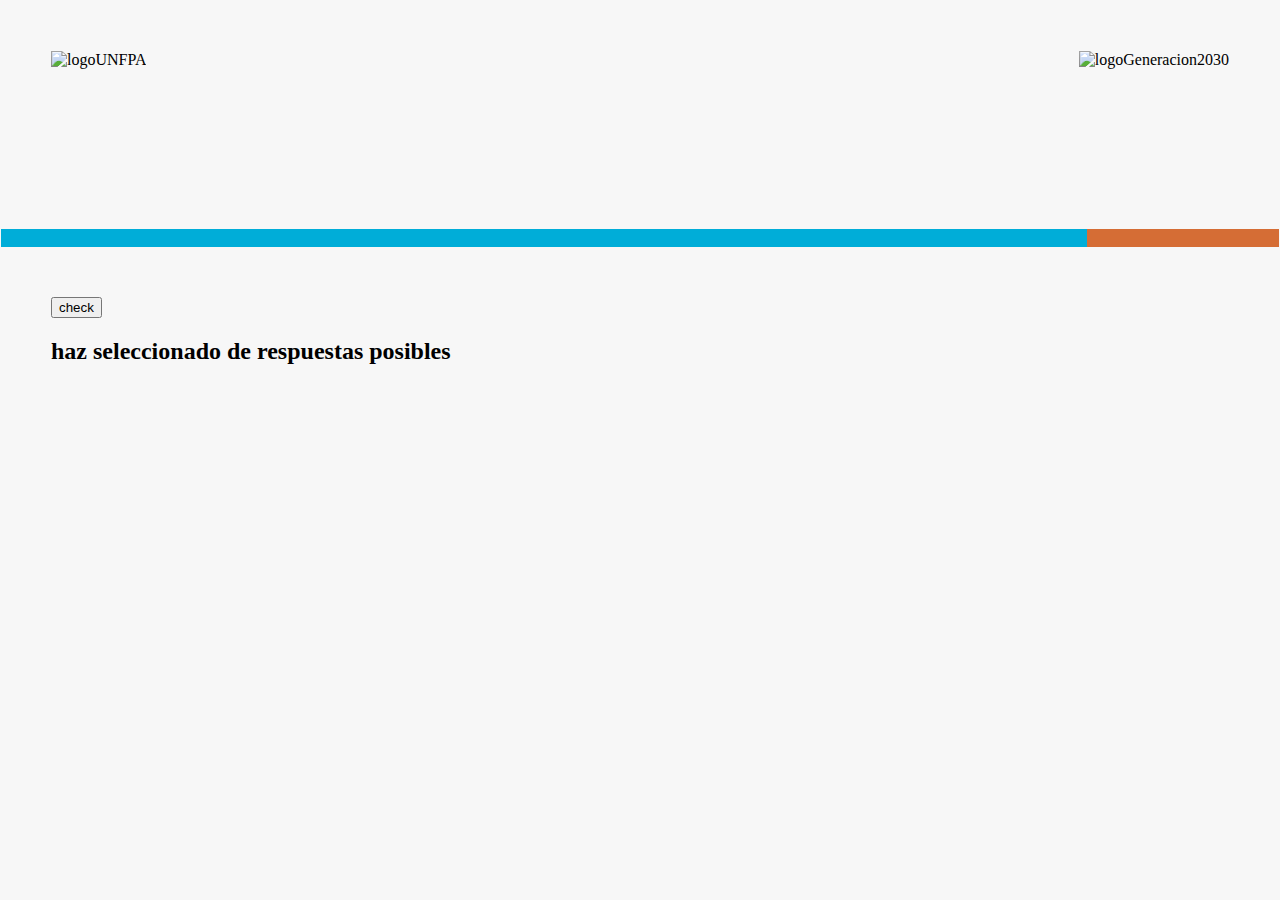
==== pages/act1.html @ 6b647393 "styles adjustment" ====
<!DOCTYPE html>
<html lang="es">
  <meta charset="UTF-8" />

  <head>
    <title>UNFPA - act 1</title>

    <link rel="stylesheet" type="text/css" href="../styles/act1.css" />
    <script src="../js/act1.js"></script>
    <script
      src="https://code.jquery.com/jquery-3.6.0.min.js"
      integrity="sha256-/xUj+3OJU5yExlq6GSYGSHk7tPXikynS7ogEvDej/m4="
      crossorigin="anonymous"
    ></script>
  </head>

  <body>
    <div style="display: flex; flex-wrap: wrap">
      <img class="logos" src="../content/logoUNFPA.jpeg" alt="logoUNFPA" />
      <img
        class="logos"
        src="../content/logoGeneracion2030.jpeg"
        alt="logoGeneracion2030"
        style="margin-left: auto"
      />
    </div>

    <div style="display: flex">
      <div
        style="width: 85vw; height: 2vh; background-color: #00add8; float: left"
      ></div>
      <div
        style="
          width: 15vw;
          height: 2vh;
          background-color: #d56d35;
          margin-left: auto;
        "
      ></div>
    </div>

    <div id="controls">
      <button onclick="checkAnswers()" status="0">check</button>
      <h2 id="message">
        haz seleccionado <span id="ammount"></span> de
        <span id="possible"></span>
        respuestas posibles
      </h2>
    </div>

    <div id="here_table"></div>
  </body>
</html>
---- styles/act1.css ----
body {
  margin: 0px;
  background-color: #f7f7f7;
  padding: 1px;
}

#controls {
  margin: 50px;
}
#here_table {
  display: flex;
  /* background image*/
  background-image: url(../content/huella.jpeg);
  background-repeat: no-repeat;
  background-attachment: fixed;
  background-position: right -543px center;
}
table {
  text-align: left;
  vertical-align: middle;
  position: relative;
  border-collapse: collapse;
}
th,
td {
  border: 1px solid grey;
  width: 5vw;
  height: 5vw;
  padding: 0.25rem;
}
th {
  padding: 0px;
  position: sticky;
  top: 0; /*Don't forget this, required for the stickiness */
  /*background-size: cover;*/
  background-size: contain;
  background-position: center;
  background-repeat: no-repeat;
  background-color: #f5f5f5;
  border: #f5f5f5;
}
.derechosHeader {
  width: 15vw;
}
.emptyCell {
  text-align: center;
  cursor: pointer;
}

.logos {
  margin: 50px;
  height: 10vw;
  min-height: 80px;
  max-height: 200px;
}
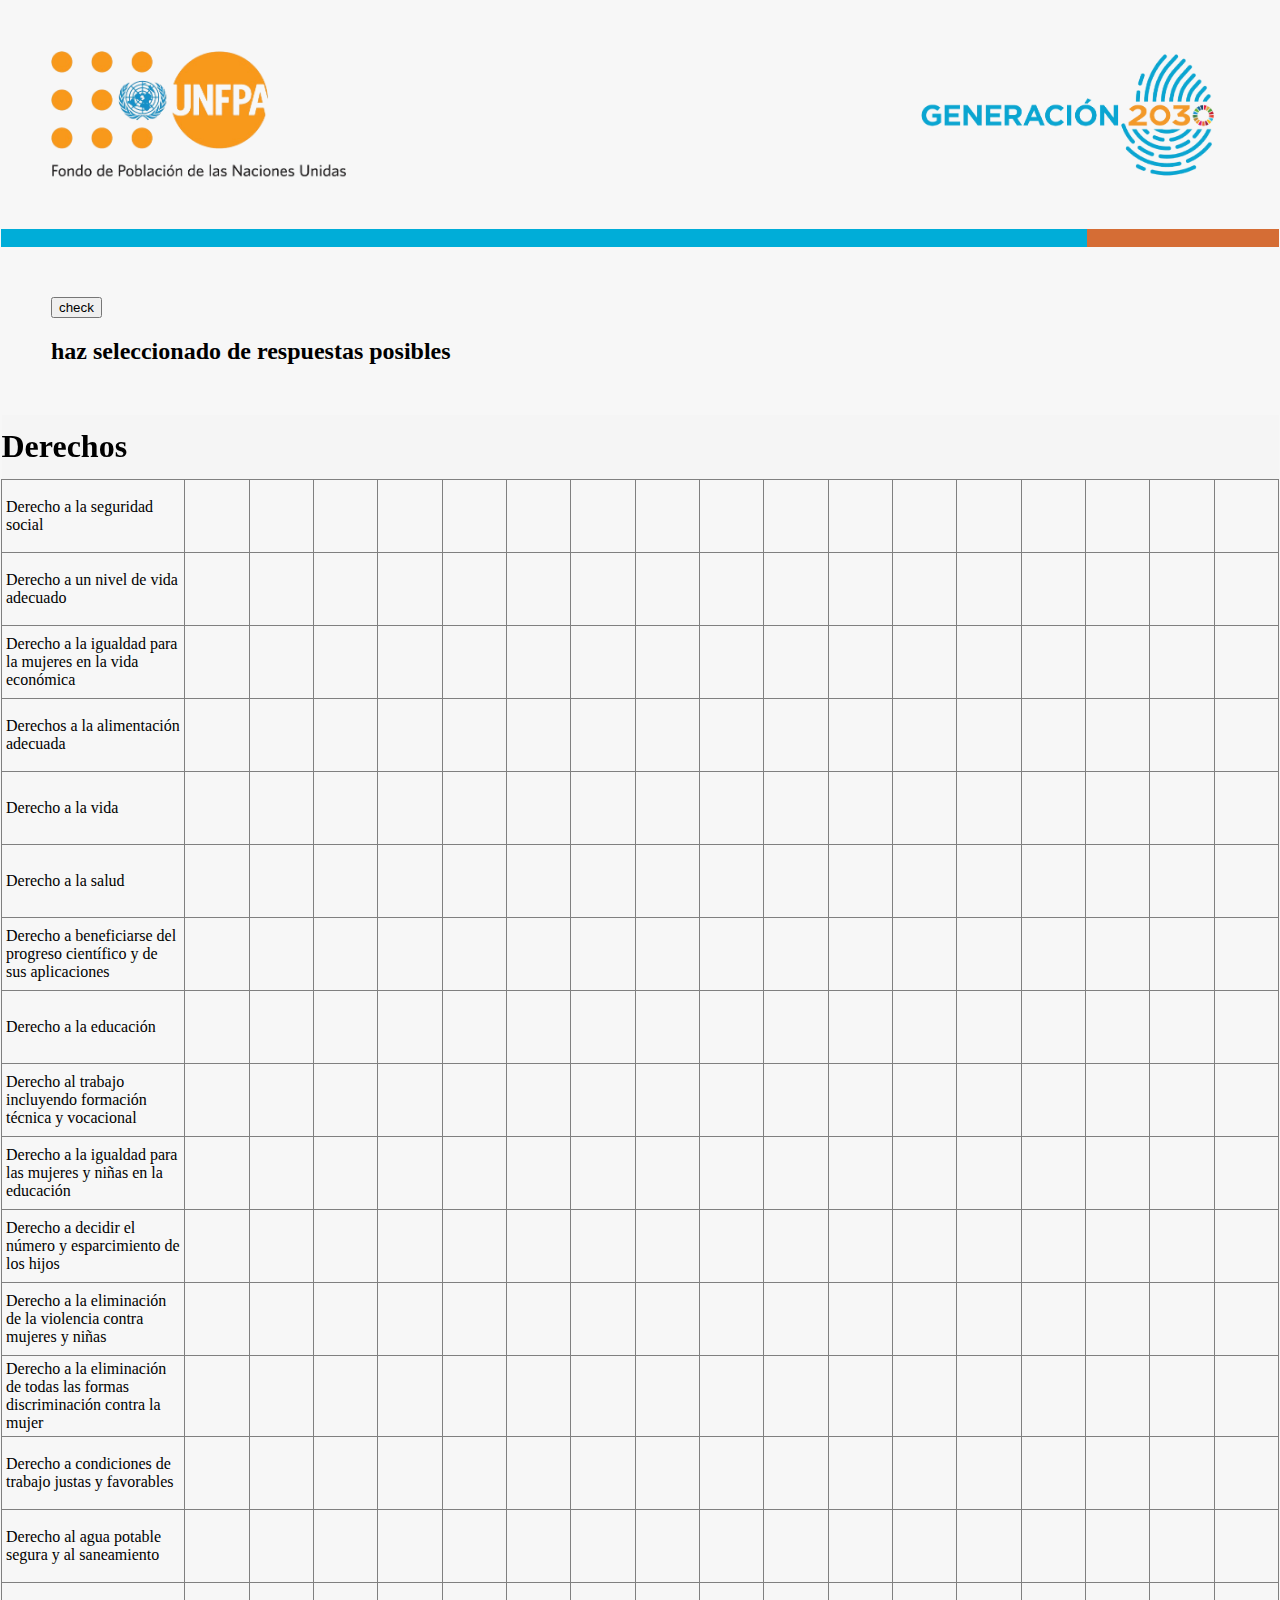
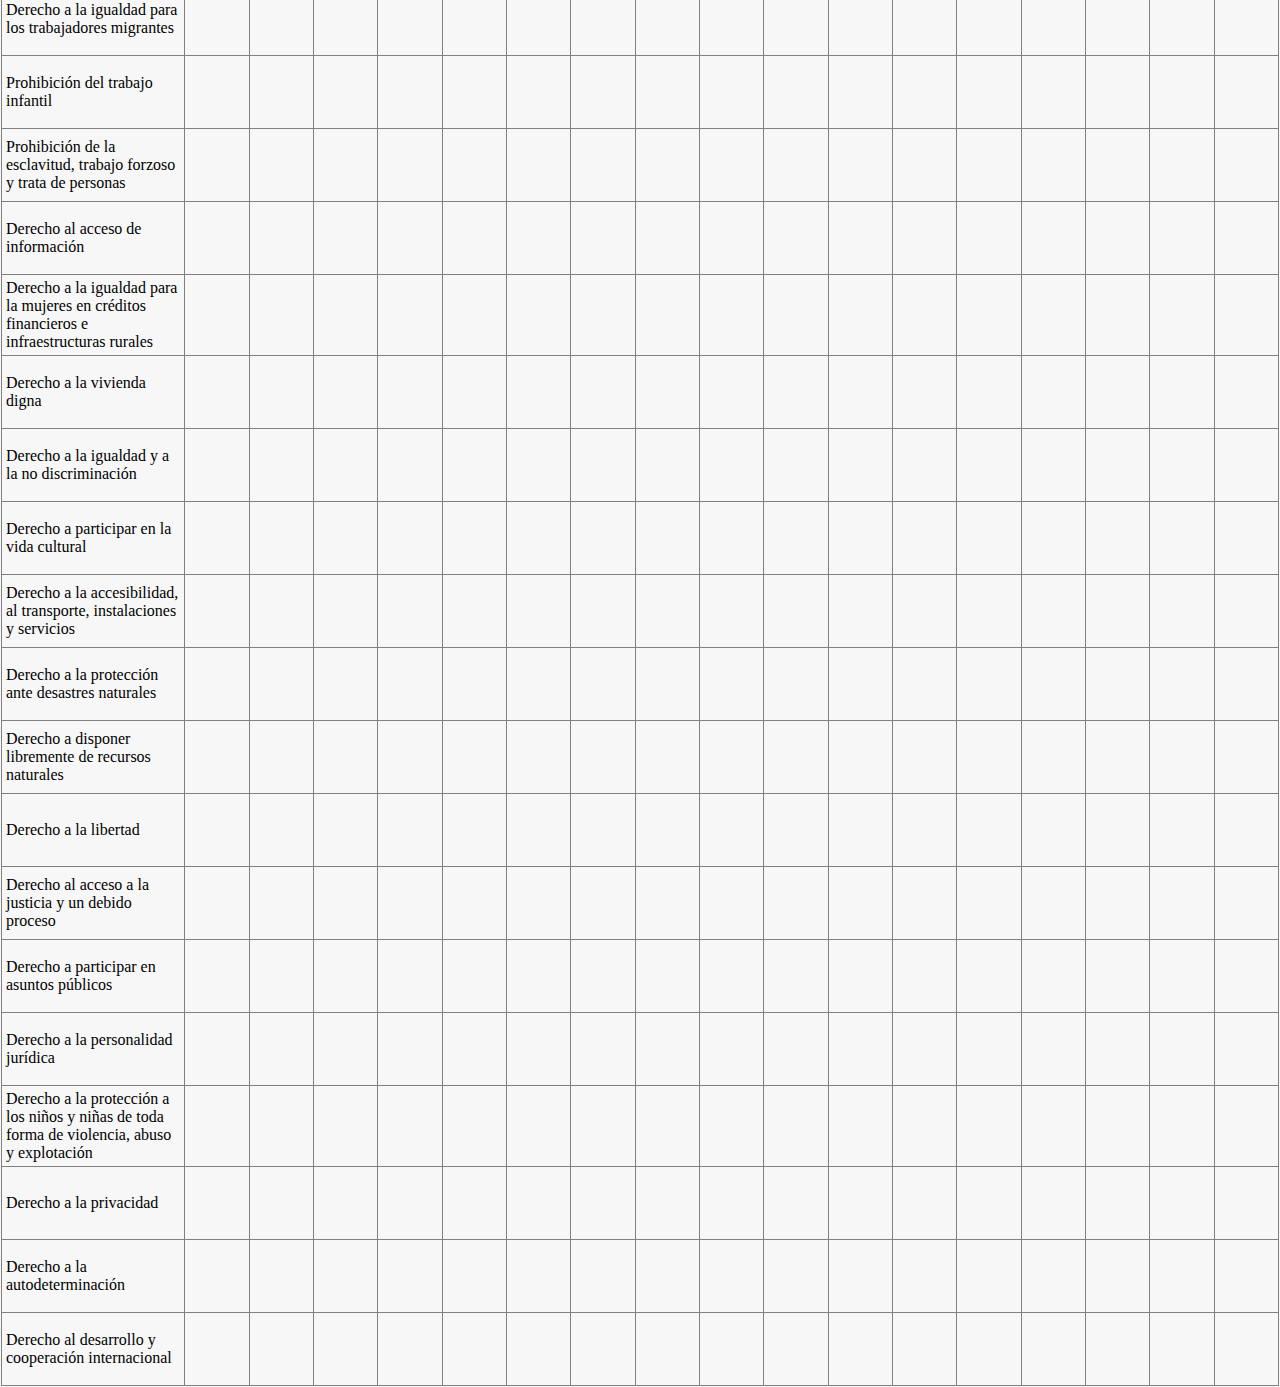
==== commit 0738cabd: "style changes" ====
--- a/pages/act1.html
+++ b/pages/act1.html
@@ -16,10 +16,14 @@
 
   <body>
     <div style="display: flex; flex-wrap: wrap">
-      <img class="logos" src="../content/logoUNFPA.jpeg" alt="logoUNFPA" />
       <img
         class="logos"
-        src="../content/logoGeneracion2030.jpeg"
+        src="../content/logoUNFPATransparente.png"
+        alt="logoUNFPA"
+      />
+      <img
+        class="logos"
+        src="../content/logoGeneracion2030Transparente.png"
         alt="logoGeneracion2030"
         style="margin-left: auto"
       />
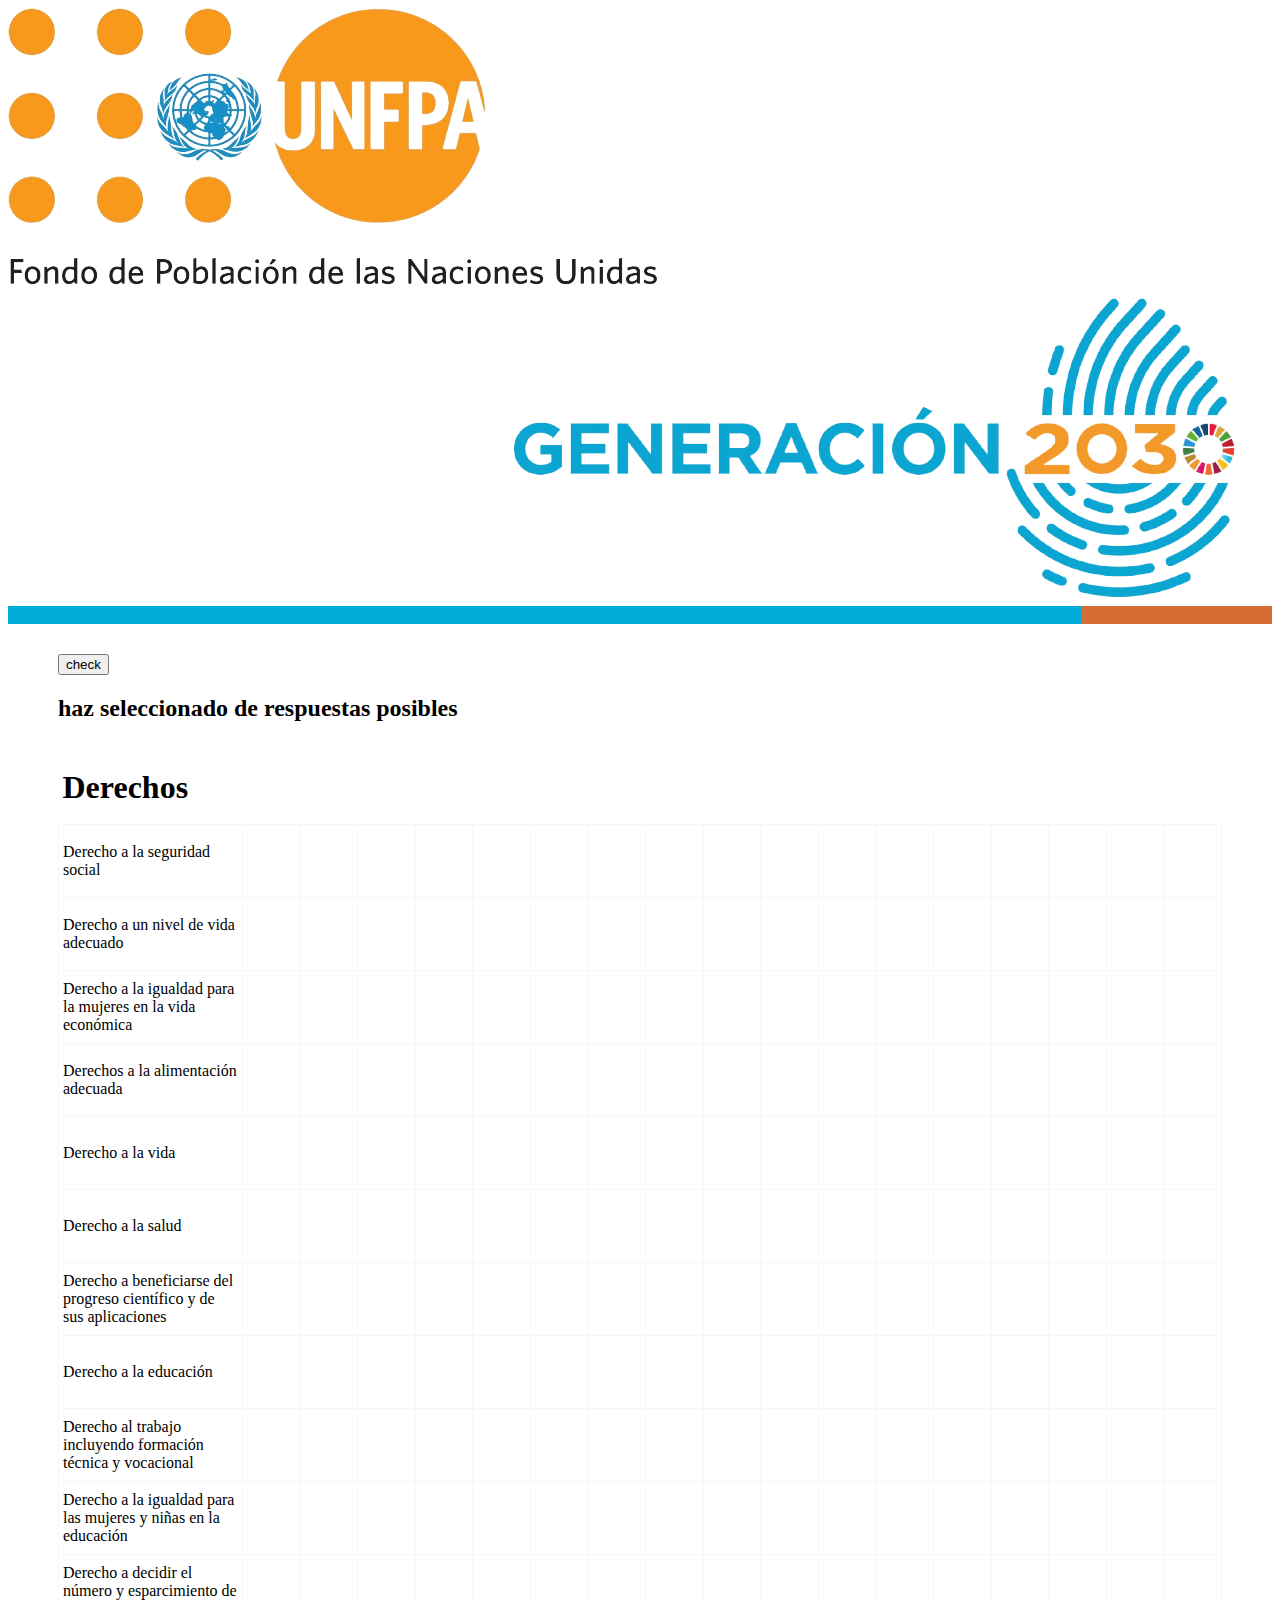
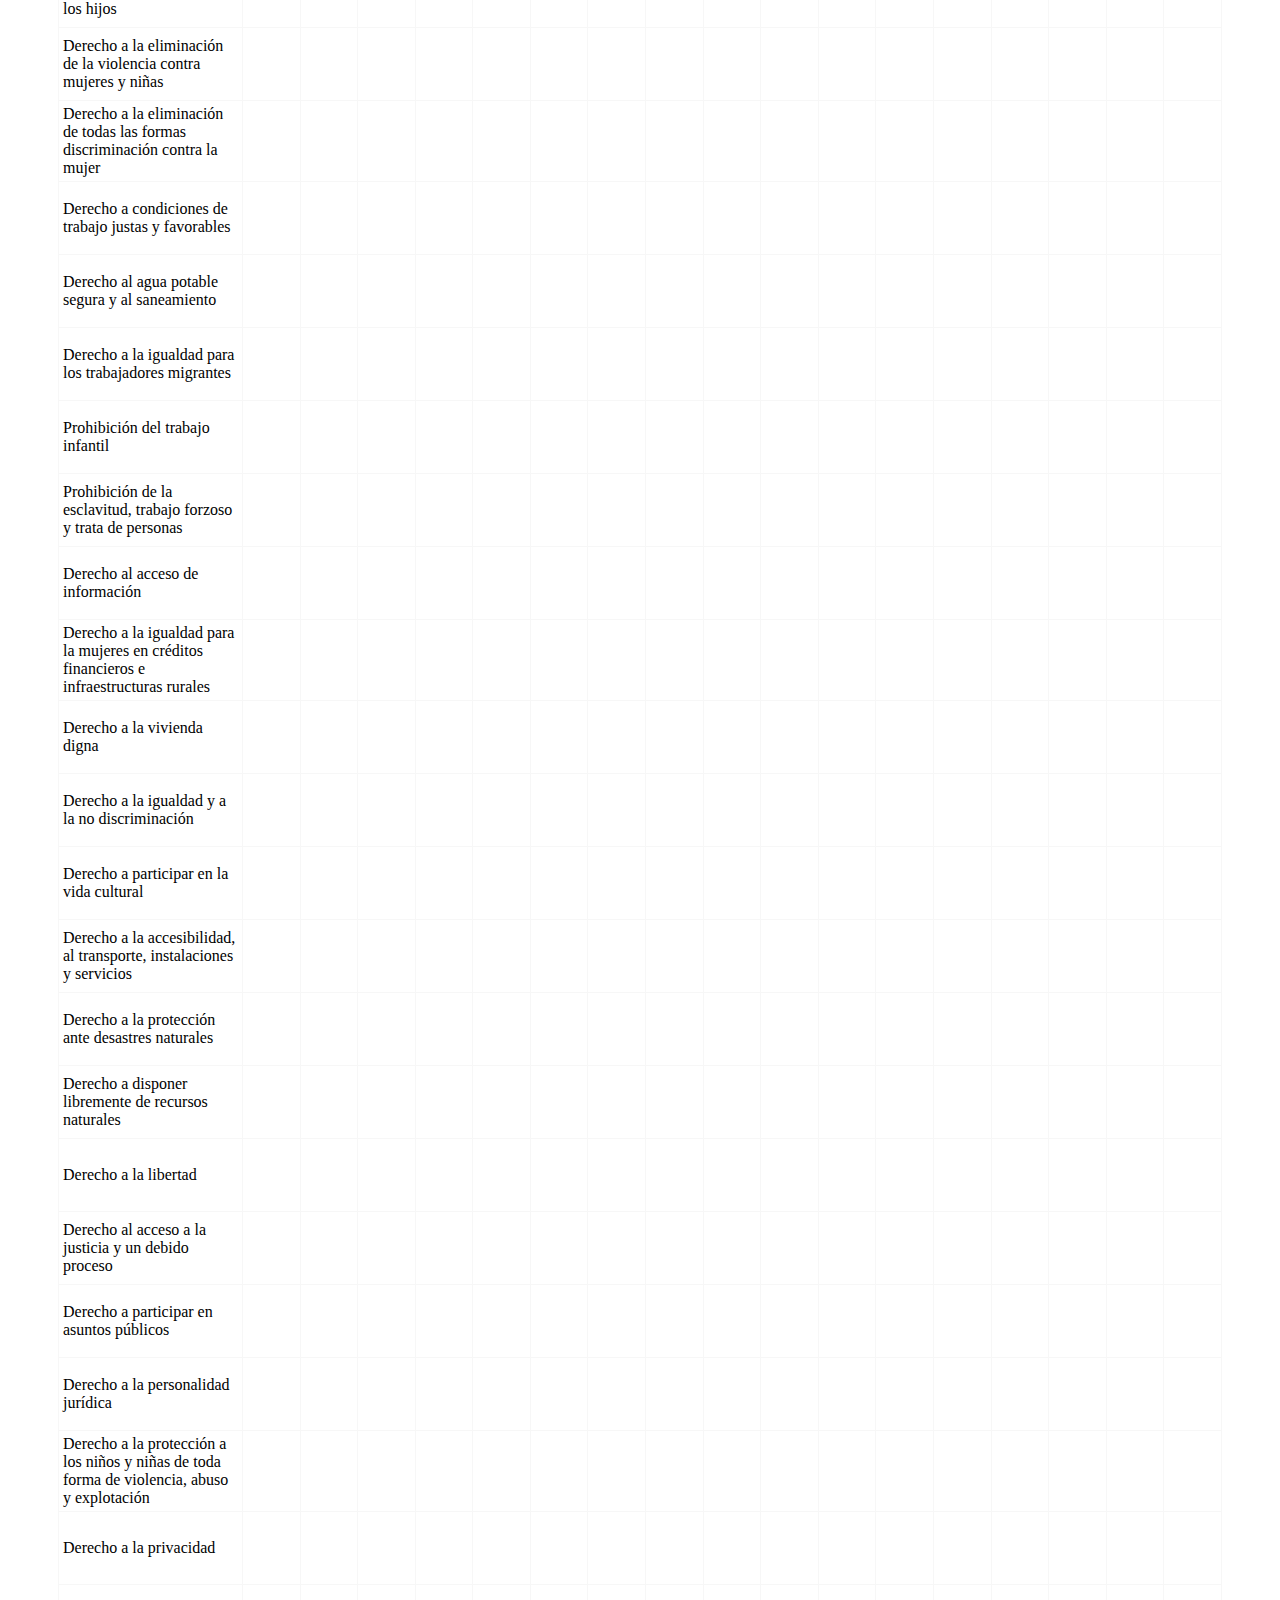
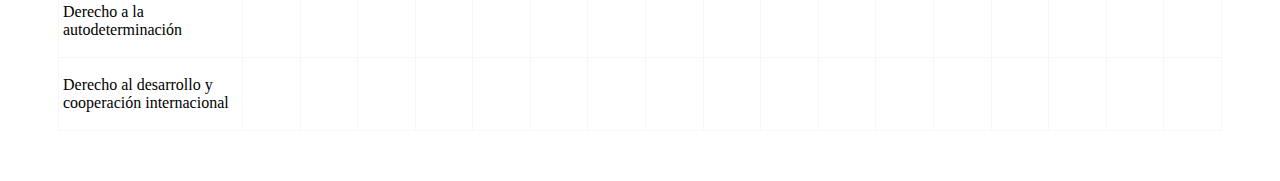
==== commit 15c97716: "added act 2" ====
--- a/pages/act1.html
+++ b/pages/act1.html
@@ -4,7 +4,9 @@
 
   <head>
     <title>UNFPA - act 1</title>
+    <link rel="icon" type="image/png" href="../content/huella2030.png" />
 
+    <link rel="stylesheet" type="text/css" href="../styles/common.css" />
     <link rel="stylesheet" type="text/css" href="../styles/act1.css" />
     <script src="../js/act1.js"></script>
     <script
@@ -12,35 +14,43 @@
       integrity="sha256-/xUj+3OJU5yExlq6GSYGSHk7tPXikynS7ogEvDej/m4="
       crossorigin="anonymous"
     ></script>
+    <link href="http://fonts.cdnfonts.com/css/gotham" rel="stylesheet" />
   </head>
 
   <body>
-    <div style="display: flex; flex-wrap: wrap">
-      <img
-        class="logos"
-        src="../content/logoUNFPATransparente.png"
-        alt="logoUNFPA"
-      />
-      <img
-        class="logos"
-        src="../content/logoGeneracion2030Transparente.png"
-        alt="logoGeneracion2030"
-        style="margin-left: auto"
-      />
-    </div>
+    <div class="banner">
+      <div style="display: flex; flex-wrap: wrap">
+        <img
+          class="logos"
+          src="../content/logoUNFPATransparente.png"
+          alt="logoUNFPA"
+        />
+        <img
+          class="logos"
+          src="../content/logoGeneracion2030Transparente.png"
+          alt="logoGeneracion2030"
+          style="margin-left: auto"
+        />
+      </div>
 
-    <div style="display: flex">
-      <div
-        style="width: 85vw; height: 2vh; background-color: #00add8; float: left"
-      ></div>
-      <div
-        style="
-          width: 15vw;
-          height: 2vh;
-          background-color: #d56d35;
-          margin-left: auto;
-        "
-      ></div>
+      <div style="display: flex">
+        <div
+          style="
+            width: 85vw;
+            height: 2vh;
+            background-color: #00add8;
+            float: left;
+          "
+        ></div>
+        <div
+          style="
+            width: 15vw;
+            height: 2vh;
+            background-color: #d56d35;
+            margin-left: auto;
+          "
+        ></div>
+      </div>
     </div>
 
     <div id="controls">
--- a/styles/act1.css
+++ b/styles/act1.css
@@ -1,21 +1,9 @@
-body {
-  margin: 0px;
-  background-color: #f7f7f7;
-  padding: 1px;
+#controls {
+  margin: 30px 50px 30px;
 }
 
-#controls {
-  margin: 50px;
-}
-#here_table {
-  display: flex;
-  /* background image*/
-  background-image: url(../content/huella.jpeg);
-  background-repeat: no-repeat;
-  background-attachment: fixed;
-  background-position: right -543px center;
-}
 table {
+  margin: 0 50px 50px;
   text-align: left;
   vertical-align: middle;
   position: relative;
@@ -23,21 +11,18 @@
 }
 th,
 td {
-  border: 1px solid grey;
+  border: 1px solid #f7f7f7;
   width: 5vw;
   height: 5vw;
   padding: 0.25rem;
 }
 th {
-  padding: 0px;
-  position: sticky;
-  top: 0; /*Don't forget this, required for the stickiness */
   /*background-size: cover;*/
   background-size: contain;
   background-position: center;
-  background-repeat: no-repeat;
-  background-color: #f5f5f5;
-  border: #f5f5f5;
+  /*background-repeat: no-repeat;*/
+  background-color: white;
+  border: white;
 }
 .derechosHeader {
   width: 15vw;
@@ -46,10 +31,3 @@
   text-align: center;
   cursor: pointer;
 }
-
-.logos {
-  margin: 50px;
-  height: 10vw;
-  min-height: 80px;
-  max-height: 200px;
-}
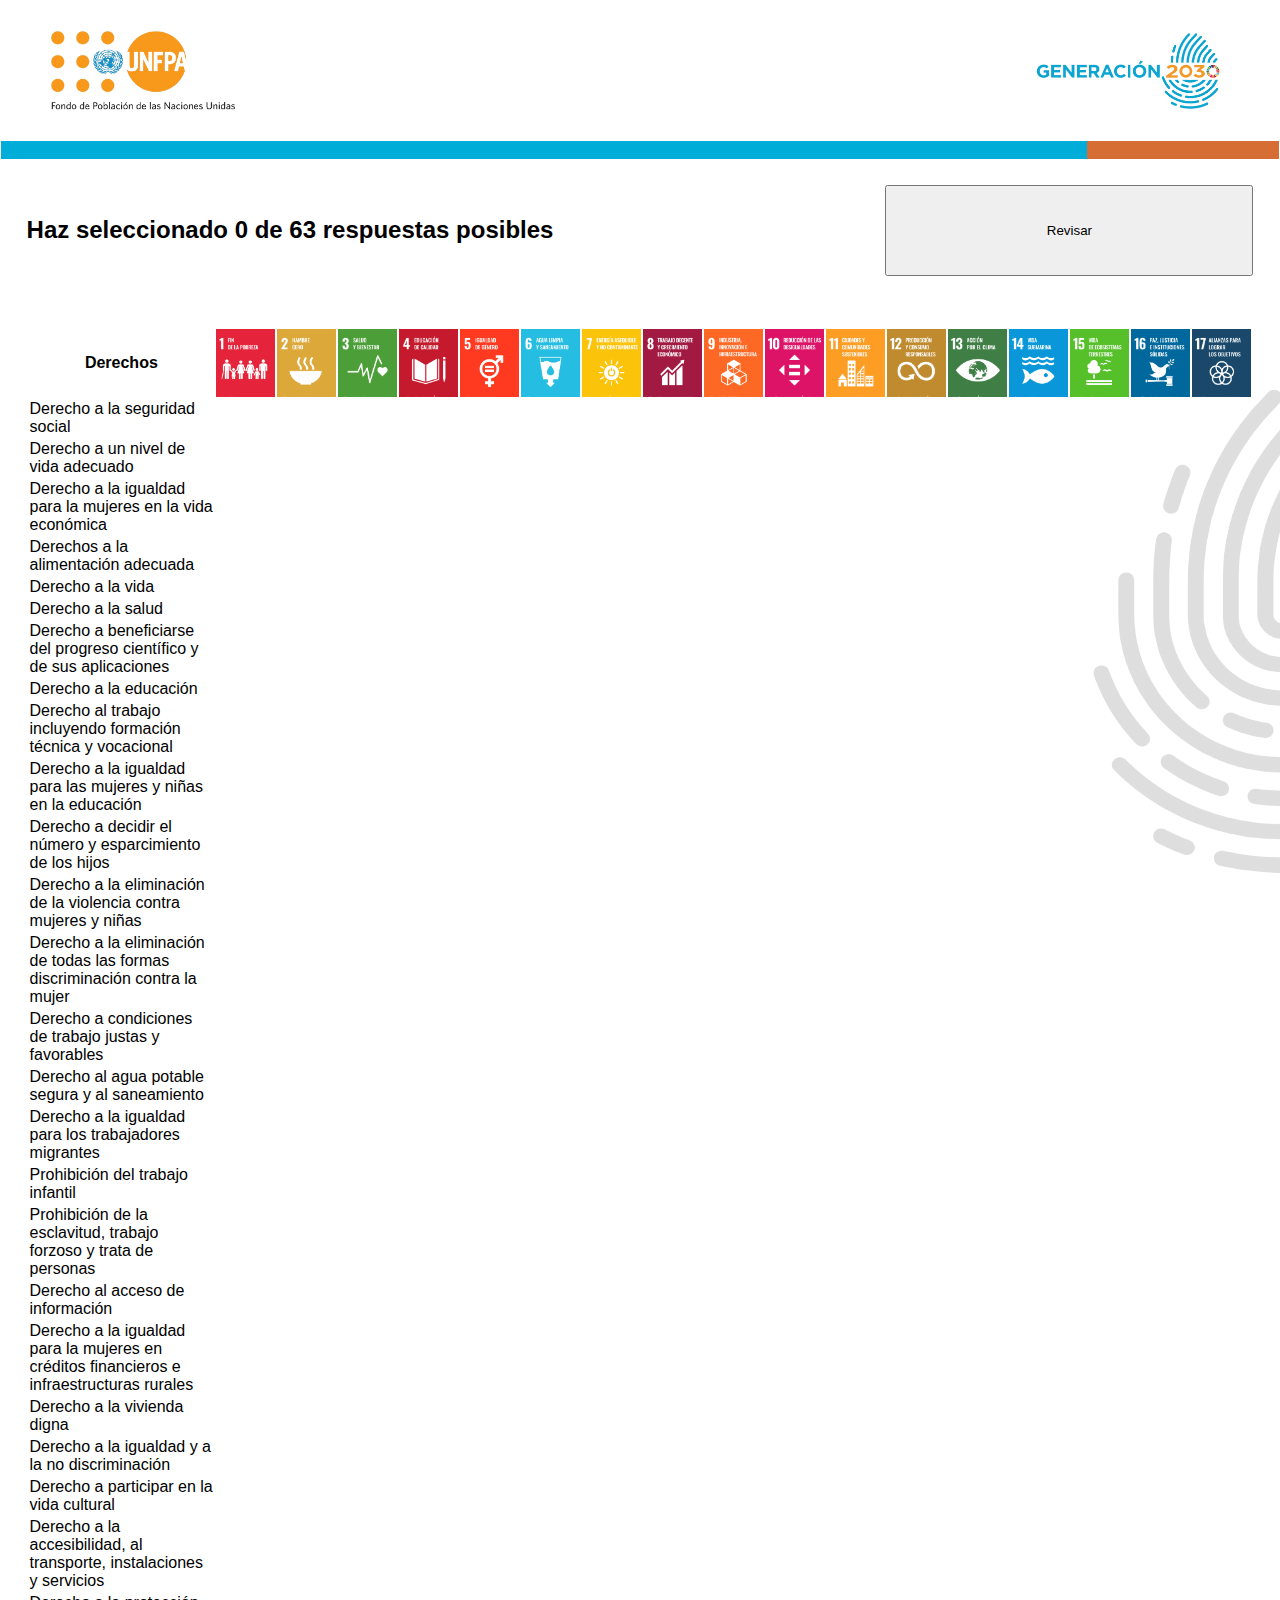
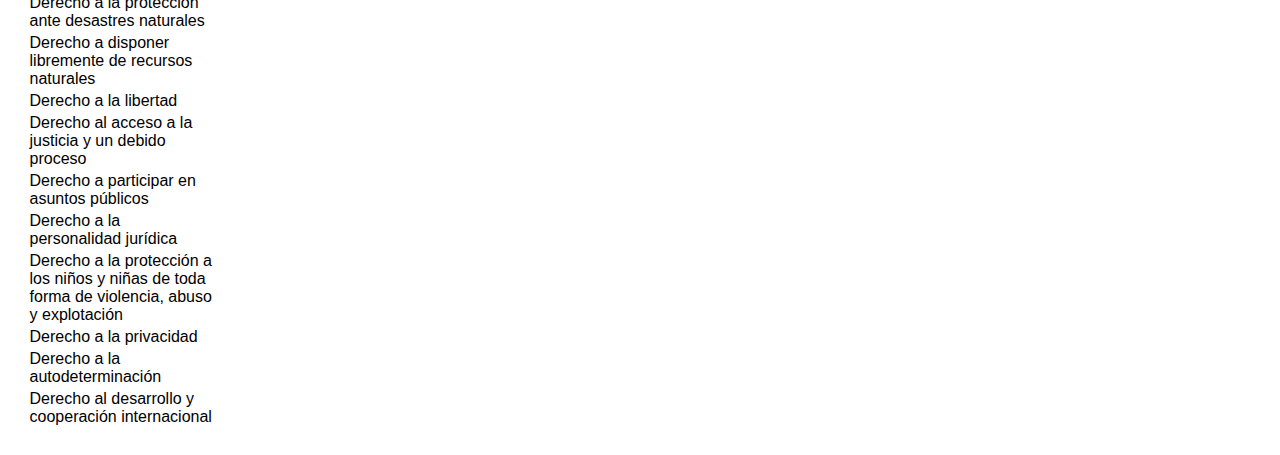
==== commit 6fdb24ad: "1 file per activity, added bootstrap" ====
--- a/pages/act1.html
+++ b/pages/act1.html
@@ -1,67 +1,355 @@
-<!DOCTYPE html>
-<html lang="es">
-  <meta charset="UTF-8" />
-
-  <head>
-    <title>UNFPA - act 1</title>
-    <link rel="icon" type="image/png" href="../content/huella2030.png" />
-
-    <link rel="stylesheet" type="text/css" href="../styles/common.css" />
-    <link rel="stylesheet" type="text/css" href="../styles/act1.css" />
-    <script src="../js/act1.js"></script>
-    <script
+<meta http-equiv="Content-Type" content="text/html; charset=UTF-8" />
+<head>
+  <!-- CSS only -->
+  <link href="https://fonts.cdnfonts.com/css/gotham" rel="stylesheet" />
+
+  <link href="https://cdn.jsdelivr.net/npm/bootstrap@5.1.3/dist/css/bootstrap.min.css" rel="stylesheet" integrity="sha384-1BmE4kWBq78iYhFldvKuhfTAU6auU8tT94WrHftjDbrCEXSU1oBoqyl2QvZ6jIW3" crossorigin="anonymous">
+
+  <style>
+    html {
+        font-family: "Gotham", sans-serif;
+        font-size: clamp(100%, 1rem + 2vw, 24px);
+    }
+
+    body {
+      margin: 0px;
+      background-color: white;
+      padding: 1px;
+      /* background image*/
+      
+      background-image: url('[data-uri]');
+      background-repeat: no-repeat;
+      background-attachment: fixed;
+      background-position: right -240px bottom;
+    }
+
+    .logos {
+      margin: 30px 50px 30px;
+      height: 6vw;
+      min-height: 80px;
+      max-height: 200px;
+    }
+
+    .sticky {
+      padding: 5px;
+      position: sticky;
+      top: 0; /*Don't forget this, required for the stickiness */
+    }
+
+    #controls {
+      padding: 2%;
+    }
+  </style>
+    
+  <script
       src="https://code.jquery.com/jquery-3.6.0.min.js"
       integrity="sha256-/xUj+3OJU5yExlq6GSYGSHk7tPXikynS7ogEvDej/m4="
       crossorigin="anonymous"
-    ></script>
-    <link href="http://fonts.cdnfonts.com/css/gotham" rel="stylesheet" />
-  </head>
-
-  <body>
-    <div class="banner">
-      <div style="display: flex; flex-wrap: wrap">
-        <img
-          class="logos"
-          src="../content/logoUNFPATransparente.png"
-          alt="logoUNFPA"
-        />
-        <img
-          class="logos"
-          src="../content/logoGeneracion2030Transparente.png"
-          alt="logoGeneracion2030"
-          style="margin-left: auto"
-        />
-      </div>
-
-      <div style="display: flex">
-        <div
-          style="
-            width: 85vw;
-            height: 2vh;
-            background-color: #00add8;
-            float: left;
-          "
-        ></div>
-        <div
-          style="
-            width: 15vw;
-            height: 2vh;
-            background-color: #d56d35;
-            margin-left: auto;
-          "
-        ></div>
-      </div>
+    >
+  </script>
+
+  <script>
+    window.onload = function () {
+      window.scrollTo(0, 0);
+
+      addTable();
+    };
+
+    let derechos = [
+      "Derecho a la seguridad social",
+      "Derecho a un nivel de vida adecuado",
+      "Derecho a la igualdad para la mujeres en la vida económica",
+      "Derechos a la alimentación adecuada",
+      "Derecho a la vida",
+      "Derecho a la salud",
+      "Derecho a beneficiarse del progreso científico y de sus aplicaciones",
+      "Derecho a la educación",
+      "Derecho al trabajo incluyendo formación técnica y vocacional",
+      "Derecho a la igualdad para las mujeres y niñas en la educación",
+      "Derecho a decidir el número y esparcimiento de los hijos",
+      "Derecho a la eliminación de la violencia contra mujeres y niñas",
+      "Derecho a la eliminación de todas las formas discriminación contra la mujer",
+      "Derecho a condiciones de trabajo justas y favorables",
+      "Derecho al agua potable segura y al saneamiento",
+      "Derecho a la igualdad para los trabajadores migrantes",
+      "Prohibición del trabajo infantil",
+      "Prohibición de la esclavitud, trabajo forzoso y trata de personas",
+      "Derecho al acceso de información",
+      "Derecho a la igualdad para la mujeres en créditos financieros e infraestructuras rurales",
+      "Derecho a la vivienda digna",
+      "Derecho a la igualdad y a la no discriminación",
+      "Derecho a participar en la vida cultural",
+      "Derecho a la accesibilidad, al transporte, instalaciones y servicios",
+      "Derecho a la protección ante desastres naturales",
+      "Derecho a disponer libremente de recursos naturales",
+      "Derecho a la libertad",
+      "Derecho al acceso a la justicia y un debido proceso",
+      "Derecho a participar en asuntos públicos",
+      "Derecho a la personalidad jurídica",
+      "Derecho a la protección a los niños y niñas de toda forma de violencia, abuso y explotación",
+      "Derecho a la privacidad",
+      "Derecho a la autodeterminación",
+      "Derecho al desarrollo y cooperación internacional",
+    ];
+    let colors = [
+      "#e5243b",
+      "#DDA63A",
+      "#4C9F38",
+      "#C5192D",
+      "#FF3A21",
+      "#26BDE2",
+      "#FCC30B",
+      "#A21942",
+      "#FD6925",
+      "#DD1367",
+      "#FD9D24",
+      "#BF8B2E",
+      "#3F7E44",
+      "#0A97D9",
+      "#56C02B",
+      "#00689D",
+      "#19486A",
+    ];
+    let correct = [
+      "0-0",
+      "0-9",
+      "0-15",
+      "1-0",
+      "1-6",
+      "2-0",
+      "2-4",
+      "2-7",
+      "3-1",
+      "3-11",
+      "3-12",
+      "3-13",
+      "3-14",
+      "4-2",
+      "4-15",
+      "5-2",
+      "5-5",
+      "5-11",
+      "5-12",
+      "5-13",
+      "5-14",
+      "6-2",
+      "6-6",
+      "6-8",
+      "6-16",
+      "7-3",
+      "8-3",
+      "9-3",
+      "9-4",
+      "10-4",
+      "11-4",
+      "12-4",
+      "13-4",
+      "13-7",
+      "14-5",
+      "14-11",
+      "14-12",
+      "14-13",
+      "15-7",
+      "15-9",
+      "16-7",
+      "17-7",
+      "18-8",
+      "18-15",
+      "19-8",
+      "20-8",
+      "20-10",
+      "21-9",
+      "22-10",
+      "23-10",
+      "24-10",
+      "25-11",
+      "25-12",
+      "25-13",
+      "25-14",
+      "26-15",
+      "27-15",
+      "28-15",
+      "29-15",
+      "30-15",
+      "31-16",
+      "32-16",
+      "33-16",
+    ];
+    let answers = [];
+    let ods = ["url('[data-uri]')","url('[data-uri]')","url('[data-uri]')","url('[data-uri]